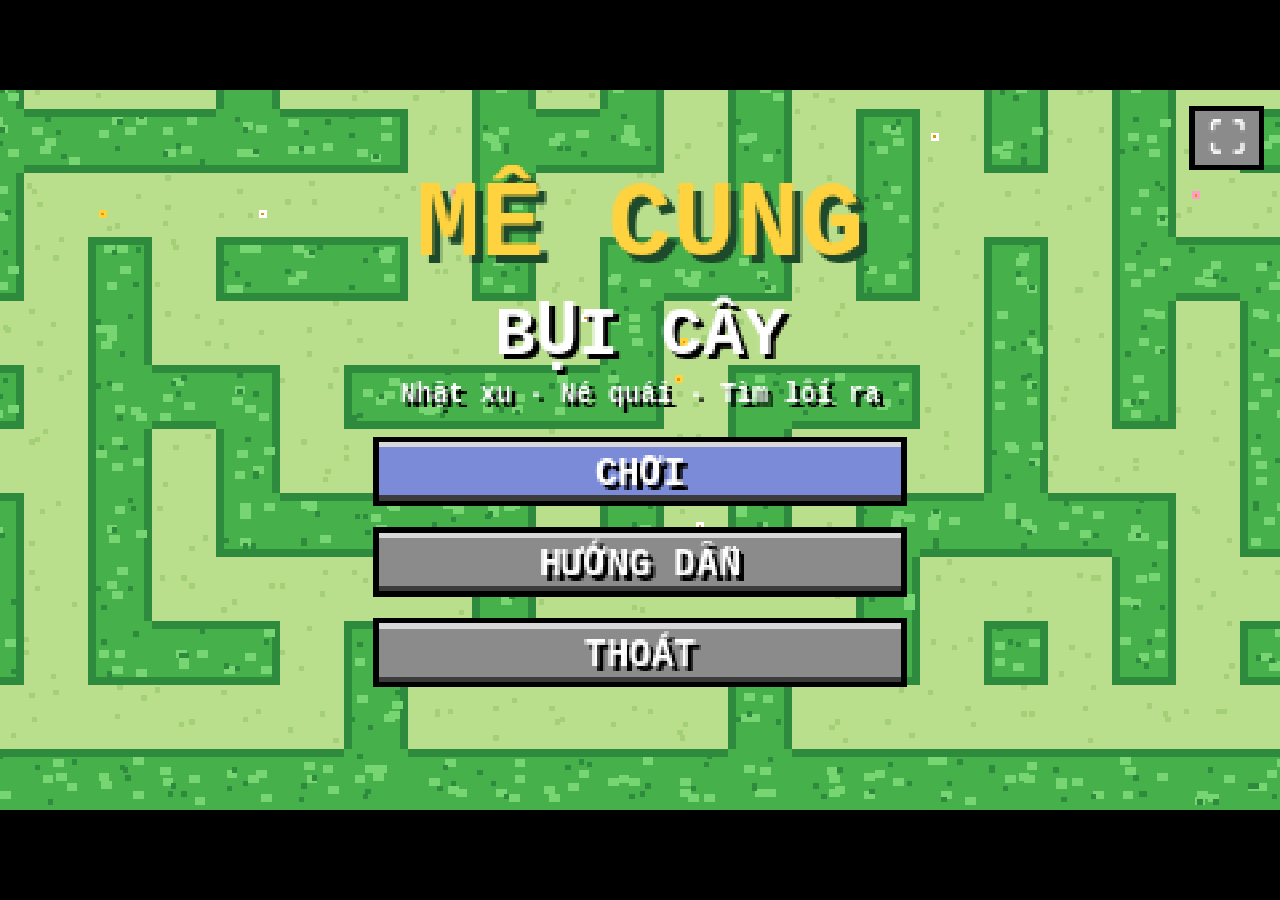
==== minigames/maze.html @ c3a794c8 "comm" ====
<!DOCTYPE html>
<html lang="vi"><head><meta charset="UTF-8"><meta name="viewport" content="width=device-width, initial-scale=1, user-scalable=no">
<title>Mê cung</title>
<style>html,body{margin:0;height:100%;background:#000;overflow:hidden}body{display:flex;align-items:center;justify-content:center}canvas{image-rendering:pixelated;display:block}</style></head>
<body><canvas id="c" width="480" height="270"></canvas>
<script src="../js/store.js"></script><script src="../js/pixel.js"></script>
<script>
/* ================== CẤU HÌNH (sửa ở đây) ================== */
const SPECIAL=['rainbow1','rainbow2','rainbow3'];   // 3 vật phẩm đặc biệt (cờ 's' trong item.js)
const XMAS_BONUS=20;                                // xu thưởng lần đầu vào phòng Giáng sinh (0 = không thưởng)
/* ====== NỘI DUNG THƯ: viết thẳng vào giữa 2 dấu ` bên dưới. Xuống dòng = sang đoạn mới, dòng trống = cách một dòng. ======
   (Không dùng dấu ` hoặc chuỗi ${ trong thư. Thư dài thì người chơi cuộn bằng phím ↑ ↓ / W S.) */
const LETTER=`Gửi đến cho người anh yêu nhất trên đời,

Chúc mừng em bé đã hoàn thành trò chơi này nhé. Tớ không biết Maii có hoàn thành đúng vào ngày giáng sinh hong nhỉ. Dù thế nào thì tớ cũng chúc Maii một mùa giáng sinh vui vẻ và thật hạnh phúc nhé, tớ mong rằng trò chơi này có thể mang lại cho Maii một chút niềm vui trong ngày giáng sinh này. Tớ mong rằng em sẽ luôn hạnh phúc dù cho ở bất kỳ đâu.

yêu em <3
p/s: i miss you so much
`;
const LF='15px "Segoe UI","Be Vietnam Pro",Roboto,Arial,sans-serif',LH=20,LVIEW=186;   // font thư (chữ thường), cao mỗi dòng, chiều cao vùng đọc
const PL={src:'../assets/player.png',fw:32,fh:32,n:4,row:{D:0,U:1,L:2}};   // sprite sheet nhân vật, hướng phải = lật hướng trái
const LV=[
 {name:'BỤI CỎ',  coins:14,loop:14,hearts:1,mons:['slime','slime','slime']},
 {name:'VƯỜN ONG',coins:18,loop:24,hearts:2,mons:['slime','slime','bee','chaser']},
 {name:'RỪNG CUỐI',coins:22,loop:34,hearts:2,mons:['bee','bee','bee','chaser','chaser']}];
/* ========================================================== */
const c=document.getElementById('c'),x=c.getContext('2d');x.imageSmoothingEnabled=false;
const VW=480,VH=270,S=24,GW=31,GH=17,EX=[29,15],XD=[29,1],RW=20,RH=11;
const R=(a,b,w,h,col)=>{x.fillStyle=col;x.fillRect(a,b,w,h)};
function T(t,a,b,size,col,al,sh){x.font='bold '+size+'px "Courier New",monospace';x.textAlign=al||'left';x.textBaseline='middle';
  if(sh!==false){x.fillStyle='#000';x.fillText(t,a+2,b+2)}x.fillStyle=col||'#fff';x.fillText(t,a,b)}
const sh=a=>a.sort(()=>Math.random()-.5);
const mz=()=>Object.assign({lv:0,xmas:false},Store.load().maze);
const nSp=()=>{const it=Store.load().items||{};return SPECIAL.filter(i=>it[i]).length};

/* ---------- Sprite ---------- */
const COIN=PX.spr(SPR.coin),HEART=PX.spr(SPR.heart),CAT=PX.spr(SPR.cat),SLIME=PX.spr(SPR.slime);
const BEE=[PX.spr(['cc....','cwc...','.wc.kk','..kkyy','..kyky','..kkyy','..kkyk','...kky','....kk','......']),
           PX.spr(['......','....kk','..kkyy','..kyky','.ckkyy','cwckyk','cwc.ky','.c..kk','......','......'])];
const BUG=PX.spr(['......','..kkkk','.krrrr','kwwrkr','kwkrrr','krrrkr','krrrrr','.krrrr','..kkkk','......']);
const BEAR=PX.spr(['kkk.....','kbbkkkkk','kbbbbbbb','kbbkbbbb','kbbbbbbb','kbbbbooo','kbbboook','.kbbbbbb','.kkrrrrr','kbbbbbbb','kbboobbb','.kkkkkkk']);
const PI=new Image();let piOK=false;PI.onload=()=>piOK=true;PI.src=PL.src;

/* ---------- Trạng thái ---------- */
let scene='title',btns=[],sel=0,tk=0,paused=false,acc=0,last=performance.now(),res={},toast='',toastT=0;
let g,bg,coins=[],hearts=[],mons=[],tot=0,px=1,py=1,pvx=1,pvy=1,hp=3,inv=0,got=0,lvl=0,dir=null,face=1,fd='D',nextAt=0,letterOpen=false,letterLines=[],ls=0;
const note=(t,n)=>{toast=t;toastT=n||120};

/* ---------- Tạo mê cung ---------- */
function gen(L){
  g=Array.from({length:GH},()=>Array(GW).fill(1));g[1][1]=0;const st=[[1,1]];
  while(st.length){
    const [a,b]=st[st.length-1];
    const d=sh([[2,0],[-2,0],[0,2],[0,-2]]).filter(([i,j])=>a+i>0&&a+i<GW-1&&b+j>0&&b+j<GH-1&&g[b+j][a+i]);
    if(!d.length){st.pop();continue}
    const [i,j]=d[0];g[b+j/2][a+i/2]=0;g[b+j][a+i]=0;st.push([a+i,b+j]);
  }
  for(let t=0,n=0;t<800&&n<L.loop;t++){      // đục thêm lối để có vòng
    const q=1+Math.random()*(GW-2)|0,r=1+Math.random()*(GH-2)|0;
    if(g[r][q]&&((q&1)!==(r&1))){g[r][q]=0;n++}
  }
}
function buildBg(){
  bg=document.createElement('canvas');bg.width=GW*S;bg.height=GH*S;const k=bg.getContext('2d');
  const f=(a,b,w,h,col)=>{k.fillStyle=col;k.fillRect(a,b,w,h)},rn=n=>Math.random()*n|0;
  const w=(q,r)=>q<0||r<0||q>=GW||r>=GH||g[r][q];
  for(let r=0;r<GH;r++)for(let q=0;q<GW;q++){
    const a=q*S,b=r*S;
    if(!g[r][q]){
      f(a,b,S,S,'#b9de8c');for(let i=0;i<3;i++)f(a+rn(21),b+rn(21),2,2,'#a3cf76');
      if(Math.random()<.05){const cc=['#fff','#ff9ec8','#ffd23f'][rn(3)],u=a+4+rn(14),v=b+4+rn(14);f(u,v,3,3,cc);f(u+1,v+1,1,1,'#e69500')}
    }else{
      const l=w(q-1,r)?0:3,rt=w(q+1,r)?0:3,t=w(q,r-1)?0:3,bt=w(q,r+1)?0:3;
      f(a,b,S,S,'#2e8b3e');f(a+l,b+t,S-l-rt,S-t-bt,'#46b04a');
      for(let i=0;i<4;i++)f(a+3+rn(16),b+3+rn(16),4,3,'#78d672');
      for(let i=0;i<3;i++)f(a+2+rn(18),b+2+rn(18),2,2,'#2e8b3e');
    }
  }
}
function load(l){
  lvl=l;const L=LV[l];gen(L);buildBg();
  px=py=pvx=pvy=1;hp=3;got=0;inv=0;fd='D';
  const used=new Set(['1,1',EX+'',XD+'']),fl=[];
  for(let r=1;r<GH-1;r++)for(let q=1;q<GW-1;q++)if(!g[r][q]&&!used.has(q+','+r))fl.push([q,r]);
  sh(fl);mons=[];
  L.mons.forEach(t=>{
    const i=fl.findIndex(([q,r])=>q+r>14);const [q,r]=fl.splice(i<0?0:i,1)[0];
    mons.push({t,x:q,y:r,nx:q,ny:r,p:1,vx:q,vy:r,sp:t==='bee'?3.4:t==='chaser'?2.3:1.9});
  });
  coins=fl.splice(0,L.coins);hearts=fl.splice(0,L.hearts);tot=coins.length;
}
function bfs(sx,sy,tx,ty){
  const s=sy*GW+sx,pr=Array(GW*GH).fill(-1),q=[s];pr[s]=s;
  for(let i=0;i<q.length;i++){
    const cu=q[i],cx=cu%GW,cy=cu/GW|0;
    if(cx===tx&&cy===ty){if(cu===s)return null;let k=cu;while(pr[k]!==s)k=pr[k];return [k%GW,k/GW|0]}
    for(const [a,b] of [[1,0],[-1,0],[0,1],[0,-1]]){const n=(cy+b)*GW+cx+a;if(!g[cy+b][cx+a]&&pr[n]<0){pr[n]=cu;q.push(n)}}
  }
  return null;
}
function pick(m,ox,oy){
  if(m.t==='chaser'&&Math.abs(m.x-px)+Math.abs(m.y-py)<9){const s=bfs(m.x,m.y,px,py);if(s){[m.nx,m.ny]=s;return}}
  const o=[[1,0],[-1,0],[0,1],[0,-1]].map(([a,b])=>[m.x+a,m.y+b]).filter(([a,b])=>!g[b][a]);
  const f=o.filter(([a,b])=>!(a===ox&&b===oy)),l=f.length?f:o;
  [m.nx,m.ny]=l[Math.random()*l.length|0];
}
function upd(){
  if(inv>0)inv--;
  mons.forEach(m=>{
    if(scene!=='play')return;
    m.p+=m.sp/60;
    if(m.p>=1){const ox=m.x,oy=m.y;m.x=m.nx;m.y=m.ny;m.p=0;pick(m,ox,oy)}
    m.vx=m.x+(m.nx-m.x)*m.p;m.vy=m.y+(m.ny-m.y)*m.p;
    if(inv<=0&&(m.vx-pvx)**2+(m.vy-pvy)**2<.4){hp--;inv=90;if(hp<=0)finish(false)}
  });
}

/* ---------- Phòng Giáng sinh ---------- */
const RS=Array.from({length:RH},()=>Array(RW).fill(false));
const GIFTS=[[15,4,0],[16,4,3],[17,4,2],[1,2,1],[2,2,4],[1,9,2],[18,9,0],[18,8,1],[5,9,3],[14,9,4]];
const BEARS=[[2,6],[17,6]];
[[0,0,20,2],[0,0,1,11],[19,0,1,11],[0,10,10,1],[11,10,9,1],[8,2,4,1],[15,2,3,2],[8,5,4,2],[7,5,1,1],[12,6,1,1]]
 .forEach(([a,b,w,h])=>{for(let j=b;j<b+h;j++)for(let i=a;i<a+w;i++)RS[j][i]=true});
GIFTS.forEach(([q,r])=>RS[r][q]=true);BEARS.forEach(([q,r])=>RS[r][q]=true);
const nearTable=()=>px>=7&&px<=12&&py>=4&&py<=7;
function openLetter(){x.font=LF;letterLines=[];LETTER.split('\n').forEach(p=>{if(!p.trim())letterLines.push('');else wrap(p,350).forEach(l=>letterLines.push(l))});ls=0;letterOpen=true}
function enterRoom(){scene='xmas';btns=[];px=pvx=10;py=pvy=9;letterOpen=false;dir=null;fd='U'}
function gift(cx,cy,i){const v=GV[i%GV.length];R(cx-10,cy+9,20,3,'rgba(0,0,0,.25)');R(cx-9,cy-6,18,16,v.D);R(cx-10,cy-9,20,6,v.L);R(cx-2,cy-9,4,19,v.R);R(cx-5,cy-13,4,4,v.R);R(cx+1,cy-13,4,4,v.R)}
function wrap(t,mw){let l='',o=[];for(const w of t.split(' ')){const n=l?l+' '+w:w;if(x.measureText(n).width>mw&&l){o.push(l);l=w}else l=n}o.push(l);return o}
function drawRoom(){
  const t=tk/60,bl=(tk>>4);
  R(0,0,VW,VH,'#1a0a0a');x.save();x.translate(0,3);
  R(0,48,480,192,'#b5763f');                                                       // sàn gỗ
  for(let i=0;i<12;i++){R(0,48+i*16,480,1,'#8b5a2b');for(let j=0;j<11;j++)R(j*48+(i&1)*24,48+i*16,1,16,'#8b5a2b')}
  R(0,0,480,48,'#a3202f');for(let i=0;i<20;i++)R(i*24,0,2,48,'#8a1a28');           // tường đỏ
  R(0,34,480,14,'#5c1a1a');R(0,44,480,4,'#3b0f12');
  R(0,0,480,5,'#2e8b3e');for(let i=0;i<40;i++)R(i*12+4,5,4,4,['#ff3b5c','#ffd23f','#4fd6ff'][(i+bl)%3]);   // dây đèn
  R(72,6,60,34,'#5c3a1a');R(75,9,54,28,'#10264a');R(100,9,2,28,'#5c3a1a');R(75,22,54,2,'#5c3a1a');          // cửa sổ
  for(let i=0;i<8;i++)R(78+(i*17)%48,10+((tk>>1)+i*9)%26,2,2,'#fff');R(66,6,8,36,'#c0392b');R(130,6,8,36,'#c0392b');
  R(150,14,20,20,'#2e8b3e');R(155,19,10,10,'#a3202f');R(155,32,10,4,'#ff3b5c');R(152,16,3,3,'#ff3b5c');R(165,24,3,3,'#ffd23f');   // vòng nguyệt quế
  R(186,2,108,8,'#5c3a1a');R(192,8,96,64,'#8b8b8b');                                                        // lò sưởi
  for(let j=0;j<5;j++)for(let i=0;i<6;i++)R(192+i*16+(j&1)*8,10+j*13,15,1,'#6b6b6b');
  R(208,26,64,46,'#1a0a0a');R(212,66,56,6,'#5c3a1a');
  for(let i=0;i<5;i++){const h=14+(((tk>>2)+i*3)%3)*6;R(214+i*11,66-h,9,h,i&1?'#ffd23f':'#ff7a1a');R(216+i*11,66-h/2,5,h/2,'#ff3b5c')}
  R(198,10,9,18,'#ff3b5c');R(198,10,9,4,'#fff');R(268,10,9,18,'#2e8b3e');R(268,10,9,4,'#fff');            // tất treo
  R(144,96,192,120,'#ffd23f');R(148,100,184,112,'#a3202f');R(158,110,164,92,'#c0392b');R(166,118,148,76,'#a3202f');R(170,122,140,68,'#c0392b');   // thảm
  x.globalAlpha=.1+.04*Math.sin(t*6);R(150,72,180,120,'#ff7a1a');x.globalAlpha=1;                     // ánh lửa
  R(168,120,20,26,'#5c3a1a');R(170,128,16,14,'#c0392b');R(292,144,20,26,'#5c3a1a');R(294,150,16,14,'#c0392b');   // ghế
  x.drawImage(BEAR,170,112);
  R(192,118,96,36,'#c9833a');R(192,118,96,3,'#e8a85a');R(192,154,96,14,'#8b5a2b');R(194,168,6,4,'#5c3a1a');R(280,168,6,4,'#5c3a1a');  // bàn
  R(204,124,6,10,'#fff');R(205,119,4,5,(tk>>3)&1?'#ffd23f':'#ff7a1a');R(264,126,10,8,'#fff');R(274,128,3,4,'#fff');
  R(232,128,24,16,'#fff8e6');R(232,128,24,2,'#e0d0b0');R(241,133,6,6,'#ff3b5c');                               // lá thư
  const tc=396;for(let i=0;i<4;i++){const w=24+i*16,y=10+i*20;R(tc-w/2,y,w,22,i&1?'#2e8b3e':'#3da34d');R(tc-w/2,y+18,w,4,'#1f6b2c');
    for(let j=0;j<3;j++)R(tc-w/2+(j+1)*w/4-2,y+8+(j&1)*6,4,4,['#ff3b5c','#ffd23f','#4fd6ff'][(bl+i+j)%3])}
  R(tc-5,90,10,8,'#5c3a1a');const sp=bl&1?'#fff3a8':'#ffd23f';R(tc-5,0,10,10,sp);R(tc-2,-4,4,18,sp);R(tc-8,2,16,4,sp);   // cây thông
  GIFTS.forEach(([q,r,i])=>gift(q*S+12,r*S+14,i));
  BEARS.forEach(([q,r])=>{R(q*S+2,r*S+20,20,3,'rgba(0,0,0,.25)');x.drawImage(BEAR,q*S+4,r*S)});
  R(0,240,480,24,'#3b0f12');R(0,240,480,3,'#5c1a1a');R(240,240,24,24,'#8b5a2b');R(244,244,16,20,'#c9833a');R(256,254,3,3,'#ffd23f');   // cửa ra
  drawPlayer();
  if(!letterOpen){if(nearTable())T('SPACE: ĐỌC THƯ',240,100,11,'#fff','center');else T('▼',244,112+Math.sin(t*5)*3,12,'#ffd23f','center')}
  x.restore();
  if(letterOpen){
    x.globalAlpha=.6;R(0,0,VW,VH,'#000');x.globalAlpha=1;
    R(40,10,400,250,'#000');R(43,13,394,244,'#fff3d6');R(43,13,394,4,'#ff3b5c');R(43,253,394,4,'#ff3b5c');
    x.save();x.beginPath();x.rect(50,28,380,LVIEW);x.clip();x.font=LF;x.textAlign='left';x.textBaseline='middle';x.fillStyle='#4a2a1a';
    letterLines.forEach((l,i)=>x.fillText(l,62,28+i*LH+LH/2-ls));x.restore();
    const mx=Math.max(0,letterLines.length*LH-LVIEW);x.font='12px "Segoe UI",Arial,sans-serif';x.textAlign='center';x.fillStyle='#a3202f';
    x.fillText((ls>0?'▲ ':'')+(ls<mx?'▼ cuộn: ↑ ↓ ·  ':'')+'SPACE / ESC: đóng thư',240,243);
  }
}

/* ---------- Điều khiển nhân vật ---------- */
function mv(d){
  const [a,b]={L:[-1,0],R:[1,0],U:[0,-1],D:[0,1]}[d];
  if(scene==='xmas'){
    if(letterOpen){const mx=Math.max(0,letterLines.length*LH-LVIEW);if(d==='U')ls=Math.max(0,ls-LH);if(d==='D')ls=Math.min(mx,ls+LH);return}fd=d;if(a)face=a;const nx=px+a,ny=py+b;
    if(ny===RH-1&&nx===10){toSelect();return}
    if(RS[ny][nx])return;px=nx;py=ny;return;
  }
  if(scene!=='play'||paused)return;
  fd=d;if(a)face=a;if(g[py+b][px+a])return;px+=a;py+=b;
  let k=coins.findIndex(([q,r])=>q===px&&r===py);
  if(k>=0){coins.splice(k,1);got++}
  k=hearts.findIndex(([q,r])=>q===px&&r===py);
  if(k>=0&&hp<3){hearts.splice(k,1);hp++}
  if(px===EX[0]&&py===EX[1])finish(true);
  else if(lvl===2&&px===XD[0]&&py===XD[1]){
    const n=nSp();
    if(n>=3)finish(true,true);else note('CỔNG KHÓA! Cần 3 Trái Tim Cầu Vồng ('+n+'/3)',160);
  }
}
function drawPlayer(){
  if(inv>0&&((tk/5|0)&1))return;
  const cx=pvx*S+12,cy=pvy*S+12,mvg=Math.abs(px-pvx)+Math.abs(py-pvy)>.06;
  x.save();R(cx-6,cy+9,12,3,'rgba(0,0,0,.2)');
  if(piOK){
    const fr=mvg?(tk/7|0)%PL.n:0,row=PL.row[fd==='R'?'L':fd];
    x.translate(cx,cy);if(fd==='R')x.scale(-1,1);x.drawImage(PI,fr*PL.fw,row*PL.fh,PL.fw,PL.fh,-S/2,-S/2,S,S);
  }else{x.translate(cx,cy+(mvg?Math.sin(tk/3)*1.5:0));x.scale(face,1);x.drawImage(CAT,-CAT.width/2,-CAT.height/2)}
  x.restore();
}

/* ---------- Bắt đầu / kết thúc màn ---------- */
function startLevel(i){goFull();load(i);scene='play';paused=false;btns=[];dir=null;note('MÀN '+(i+1)+': '+LV[i].name,150)}
function finish(win,xm){
  if(scene!=='play')return;
  const bonus=win?4+lvl*2:0,r=win?got+bonus:0;let extra=0;
  Store.update(s=>{
    s.maze=Object.assign({lv:0,xmas:false},s.maze);
    if(win)s.maze.lv=Math.max(s.maze.lv,Math.min(lvl+1,2));
    if(xm&&!s.maze.xmas){s.maze.xmas=true;extra=XMAS_BONUS}
    s.coins+=r+extra;
  });
  res={win,got,bonus,total:r+extra};
  if(xm){enterRoom();note('PHÒNG GIÁNG SINH! +'+(r+extra)+' xu',200);return}
  scene='result';
  menu([{t:'CHƠI LẠI',fn:()=>startLevel(lvl)}].concat(win&&lvl<2?[{t:'MÀN TIẾP THEO',fn:()=>startLevel(lvl+1)}]:[],[{t:'CHỌN MÀN',fn:toSelect}]),176);
}
function togglePause(){
  if(scene!=='play')return;paused=!paused;
  if(paused)menu([{t:'TIẾP TỤC',fn:()=>{paused=false;btns=[]}},{t:'VỀ CHỌN MÀN',fn:toSelect}],120);else btns=[];
}

/* ---------- Menu ---------- */
function menu(items,y0,w=200,h=26,gap=8){btns=items.map((b,i)=>Object.assign({x:(VW-w)/2,y:y0+i*(h+gap),w,h},b));sel=Math.max(0,btns.findIndex(b=>b.en!==false))}
function toTitle(){scene='title';paused=false;menu([{t:'CHƠI',fn:toSelect},{t:'HƯỚNG DẪN',fn:()=>{scene='how';menu([{t:'ĐÃ HIỂU',fn:toTitle}],228)}},{t:'THOÁT',fn:()=>location.href='../missions.html'}],130)}
function toSelect(){
  scene='select';paused=false;const u=mz().lv;
  btns=LV.map((l,i)=>({x:22+i*150,y:50,w:136,h:130,lv:i,en:i<=u,fn:()=>startLevel(i)}));
  const xm=mz().xmas&&nSp()>=3;
  btns.push({x:22,y:204,w:xm?136:200,h:26,t:'QUAY LẠI',fn:toTitle});
  if(xm)btns.push({x:172,y:204,w:286,h:26,t:'PHÒNG GIÁNG SINH',fn:()=>{goFull();enterRoom()}});
  sel=Math.min(u,2);
}
function goFull(){try{const e=document.documentElement;(e.requestFullscreen||e.webkitRequestFullscreen||function(){}).call(e)}catch(_){}}
const FS={x:446,y:6,w:28,h:24};
function drawBtn(b,i){
  const hot=i===sel&&b.en!==false;
  R(b.x,b.y,b.w,b.h,'#000');R(b.x+2,b.y+2,b.w-4,b.h-4,hot?'#7b8bd8':'#8b8b8b');
  R(b.x+2,b.y+2,b.w-4,2,'#d8d8d8');R(b.x+2,b.y+b.h-4,b.w-4,2,'#3c3c3c');
  T(b.t,b.x+b.w/2,b.y+b.h/2+1,b.h>20?14:11,'#fff','center');
}
function drawCard(b,i){
  const hot=i===sel&&b.en!==false,l=LV[b.lv],im=[SLIME,BEE[0],BUG][b.lv];
  R(b.x,b.y,b.w,b.h,hot?'#fff':'#000');R(b.x+3,b.y+3,b.w-6,b.h-6,'#000');R(b.x+5,b.y+5,b.w-10,56,'#b9de8c');R(b.x+5,b.y+5,b.w-10,10,'#46b04a');R(b.x+5,b.y+51,b.w-10,10,'#46b04a');
  x.drawImage(CAT,b.x+b.w/2-24,b.y+22);x.drawImage(im,b.x+b.w/2+10,b.y+22);
  T('MÀN '+(b.lv+1),b.x+b.w/2,b.y+76,12,'#ffd23f','center');T(l.name,b.x+b.w/2,b.y+92,11,'#fff','center');
  T(b.lv===2?'CỔNG GIÁNG SINH':'QUA MÀN LẤY XU',b.x+b.w/2,b.y+112,9,'#aaa','center',false);
  if(b.en===false){x.globalAlpha=.7;R(b.x+3,b.y+3,b.w-6,b.h-6,'#000');x.globalAlpha=1;R(b.x+b.w/2-6,b.y+40,12,12,'#555');R(b.x+b.w/2-4,b.y+42,8,10,'#000');R(b.x+b.w/2-8,b.y+50,16,14,'#ffd23f');R(b.x+b.w/2-2,b.y+54,4,6,'#000')}
  else if(mz().lv>b.lv)T('✓ XONG',b.x+b.w/2,b.y+58,11,'#5cd65c','center');
}
function panel(a,b,w,h){R(a,b,w,h,'#000');R(a+3,b+3,w-6,h-6,'#2b2b3a');R(a+3,b+3,w-6,3,'#5a5a72')}

/* ---------- Vẽ ---------- */
function drawMaze(){
  const cx=Math.round(Math.max(0,Math.min(GW*S-VW,pvx*S+12-VW/2))),cy=Math.round(Math.max(0,Math.min(GH*S-VH,pvy*S+12-VH/2))),t=tk/60;
  x.save();x.translate(-cx,-cy);x.drawImage(bg,0,0);
  let a=EX[0]*S,b=EX[1]*S;R(a+4,b+2,16,22,'#5c3a1a');R(a+6,b+4,12,20,'#8b5a2b');R(a+14,b+14,3,3,'#ffd23f');
  if(lvl===2){const ok=nSp()>=3,u=XD[0]*S,v=XD[1]*S;
    R(u+2,v+1,20,23,ok?((tk>>4)&1?'#ffd23f':'#fff3a8'):'#8892a8');R(u+5,v+5,14,19,ok?'#c0392b':'#4a5166');
    if(ok)R(u+9,v+1,6,3,'#5cd65c');else{R(u+9,v+12,6,7,'#ffd23f');R(u+10,v+8,4,5,'#ffd23f');R(u+11,v+9,2,3,'#4a5166')}}
  coins.forEach(([q,r])=>x.drawImage(COIN,q*S+4,r*S+4+Math.round(Math.sin(t*5+q)*2)));
  hearts.forEach(([q,r])=>x.drawImage(HEART,q*S+4,r*S+6+Math.round(Math.sin(t*5+r)*2)));
  const ctr=(im,px_,py_)=>x.drawImage(im,Math.round(px_-im.width/2),Math.round(py_-im.height/2));
  mons.forEach(m=>{const mx=m.vx*S+12,my=m.vy*S+12;R(mx-6,my+9,12,3,'rgba(0,0,0,.18)');
    if(m.t==='slime')ctr(SLIME,mx,my-Math.abs(Math.sin(t*6+m.x))*3);
    else if(m.t==='bee')ctr(BEE[(tk/5|0)&1],mx,my+Math.sin(t*8)*2-3);
    else ctr(BUG,mx+Math.sin(t*16),my)});
  drawPlayer();x.restore();
}
function drawHud(){
  for(let i=0;i<3;i++){x.globalAlpha=i<hp?1:.3;x.drawImage(HEART,8+i*20,8);x.globalAlpha=1}
  x.drawImage(COIN,8,26);T('x'+got+'/'+tot,28,34,14);
  T('MÀN '+(lvl+1)+' · '+LV[lvl].name,VW/2,14,11,'#fff','center');
}
function menuBg(){x.drawImage(bg,-Math.round((GW*S-VW)*(.5+.5*Math.sin(tk/300))),-Math.round((GH*S-VH)*(.5+.5*Math.cos(tk/400))))}
function draw(){
  x.clearRect(0,0,VW,VH);
  if(scene==='play'||scene==='result'){drawMaze();drawHud()}else if(scene==='xmas')drawRoom();else menuBg();
  if(scene==='title'){
    T('MÊ CUNG',VW/2+3,52+3,40,'#1d4a2a','center',false);T('MÊ CUNG',VW/2,52,40,'#ffd23f','center',false);
    T('BỤI CÂY',VW/2+2,92+2,26,'#000','center',false);T('BỤI CÂY',VW/2,92,26,'#fff','center',false);
    T('Nhặt xu · Né quái · Tìm lối ra',VW/2,114,10,'#fff','center');
  }
  if(scene==='how'){
    panel(40,14,400,206,0);T('HƯỚNG DẪN',VW/2,32,16,'#ffd23f','center');
    ['WASD hoặc phím mũi tên : di chuyển','Nhặt xu, đến cửa gỗ ở góc dưới phải để qua màn','Chạm quái mất 1 tim (3 tim mỗi màn), nhặt ♥ để hồi','Xu chỉ nhận khi HOÀN THÀNH màn, hết tim thì chơi lại','Qua màn trước mới mở được màn sau','Màn 3: cổng vàng ở góc trên phải dẫn tới phòng đặc biệt','Cần đủ 3 Trái Tim Cầu Vồng gắp từ máy gắp để mở','Trong phòng: lại gần bàn, SPACE để đọc thư','Esc: tạm dừng · ⛶ góc phải: toàn màn hình'].forEach((l,i)=>T(l,52,58+i*17,10,'#fff','left',false));
  }
  if(scene==='select')T('CHỌN MÀN',VW/2,30,22,'#fff','center');
  if(scene==='result'||paused){x.globalAlpha=.6;R(0,0,VW,VH,'#000');x.globalAlpha=1}
  if(scene==='result'){
    panel(110,20,260,140,0);T(res.win?'QUA MÀN!':'HẾT TIM!',VW/2,42,20,res.win?'#5cd65c':'#ff3b5c','center');
    T('Xu nhặt được: '+res.got+'/'+tot,VW/2,72,12,'#fff','center');
    T(res.win?'Qua màn: +'+res.bonus+' xu':'Xu chỉ nhận khi qua màn',VW/2,94,12,'#fff','center');
    T('TỔNG NHẬN: '+res.total+' XU',VW/2,126,14,'#ffd23f','center');
  }
  if(paused)T('TẠM DỪNG',VW/2,80,22,'#fff','center');
  btns.forEach((b,i)=>b.lv!==undefined?drawCard(b,i):drawBtn(b,i));
  if(toastT>0&&(scene==='play'||scene==='xmas'))T(toast,VW/2,scene==='xmas'?36:60,13,'#ffd23f','center');
  if(scene!=='play'||paused){R(FS.x,FS.y,FS.w,FS.h,'#000');R(FS.x+2,FS.y+2,FS.w-4,FS.h-4,'#8b8b8b');T('⛶',FS.x+FS.w/2,FS.y+FS.h/2+1,14,'#fff','center',false)}
}

/* ---------- Điều khiển ---------- */
function fit(){const s=Math.min(innerWidth/VW,innerHeight/VH);c.style.width=Math.floor(VW*s)+'px';c.style.height=Math.floor(VH*s)+'px'}
addEventListener('resize',fit);document.addEventListener('fullscreenchange',fit);fit();
const lp=e=>{const r=c.getBoundingClientRect();return{x:(e.clientX-r.left)*VW/r.width,y:(e.clientY-r.top)*VH/r.height}};
const inB=(b,q)=>q.x>=b.x&&q.x<=b.x+b.w&&q.y>=b.y&&q.y<=b.y+b.h;
function moveSel(d){if(!btns.length)return;for(let i=1;i<=btns.length;i++){const k=(sel+d*i+btns.length*4)%btns.length;if(btns[k].en!==false){sel=k;return}}}
function activate(){const b=btns[sel];if(b&&b.en!==false&&b.fn)b.fn()}
c.addEventListener('pointermove',e=>{const q=lp(e);btns.forEach((b,i)=>{if(b.en!==false&&inB(b,q))sel=i})});
c.addEventListener('pointerdown',e=>{
  const q=lp(e);
  if(scene==='play'&&!paused)return;
  if(inB(FS,q)){document.fullscreenElement?document.exitFullscreen():goFull();return}
  const i=btns.findIndex(b=>b.en!==false&&inB(b,q));if(i>=0){sel=i;btns[i].fn()}
});
const KM={ArrowLeft:'L',KeyA:'L',ArrowRight:'R',KeyD:'R',ArrowUp:'U',KeyW:'U',ArrowDown:'D',KeyS:'D'};   // e.code: không bị ảnh hưởng bởi bộ gõ tiếng Việt
function press(d){dir=d;mv(d);nextAt=performance.now()+280}      // 1 lần bấm = 1 ô; giữ lâu hơn 0.28s mới đi liên tục
function repeat(){const n=performance.now();if(dir&&n>=nextAt){mv(dir);nextAt=n+170}}
addEventListener('keydown',e=>{
  const k=e.code;
  if((scene==='play'&&!paused)||scene==='xmas'){
    if(KM[k]){e.preventDefault();if(!e.repeat)press(KM[k]);return}
    if(e.repeat)return;
    if(scene==='xmas'){
      if(k==='Space'||k==='Enter'||k==='KeyE'){e.preventDefault();if(letterOpen)letterOpen=false;else if(nearTable())openLetter()}
      else if(k==='Escape'){if(letterOpen)letterOpen=false;else toSelect()}
      return;
    }
    if(k==='Escape')togglePause();return;
  }
  if(e.repeat)return;
  if(k==='ArrowUp'||k==='KeyW'||k==='ArrowLeft'||k==='KeyA'){moveSel(-1);e.preventDefault()}
  else if(k==='ArrowDown'||k==='KeyS'||k==='ArrowRight'||k==='KeyD'){moveSel(1);e.preventDefault()}
  else if(k==='Enter'||k==='Space'){activate();e.preventDefault()}
  else if(k==='Escape'){if(paused)togglePause();else if(scene==='how'||scene==='select')toTitle()}
});
addEventListener('keyup',e=>{if(KM[e.code]===dir)dir=null});
addEventListener('blur',()=>{dir=null});

/* ---------- Vòng lặp ---------- */
function step(){
  if(toastT>0)toastT--;
  if((scene==='play'&&!paused)||scene==='xmas'){pvx+=(px-pvx)*.25;pvy+=(py-pvy)*.25;repeat()}
  if(scene==='play'&&!paused)upd();
}
gen(LV[0]);buildBg();toTitle();
(function loop(n){acc+=Math.min(100,n-last);last=n;tk++;while(acc>=16.67){step();acc-=16.67}draw();requestAnimationFrame(loop)})(last);
</script></body></html>
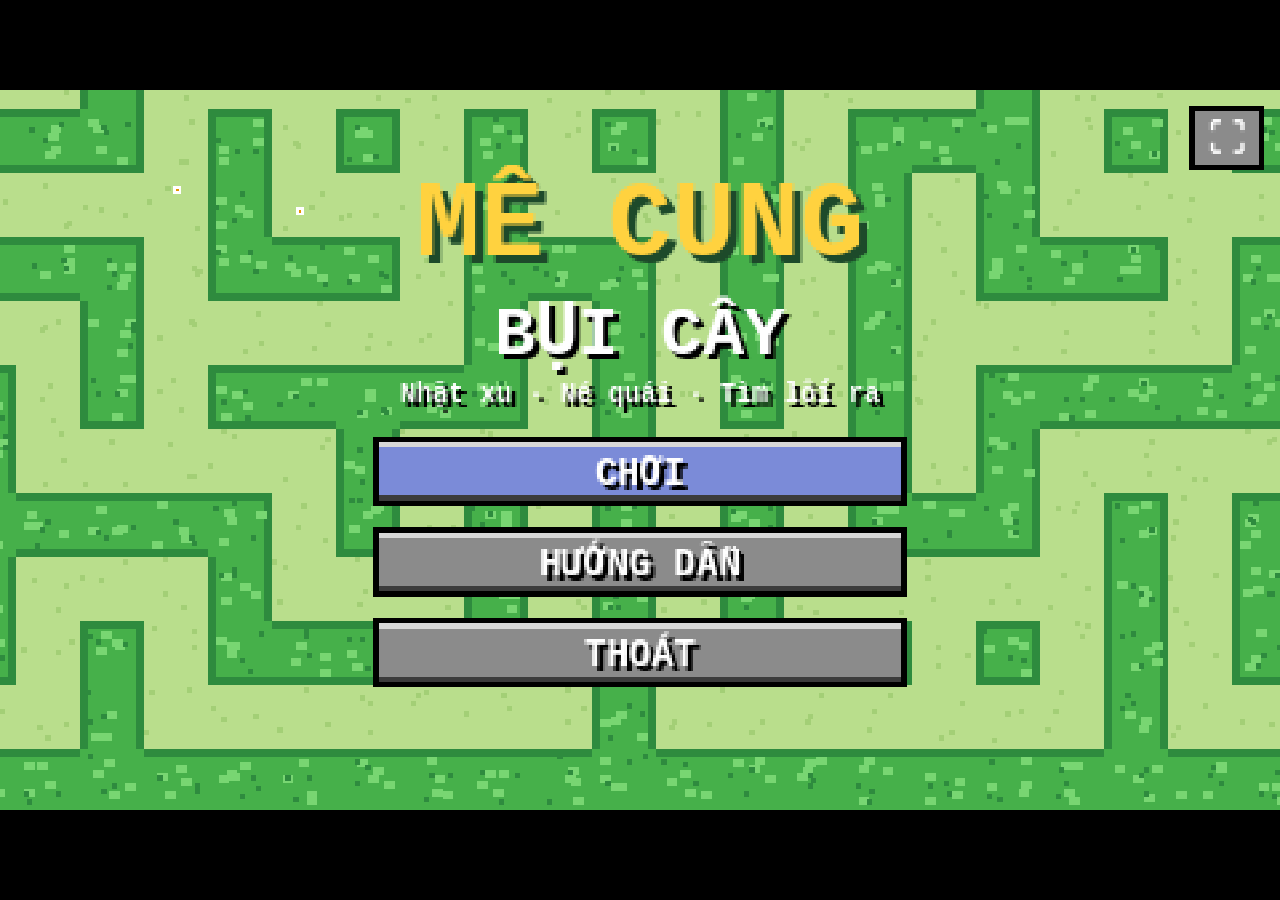
==== commit 86592cbb: "comm" ====
--- a/minigames/maze.html
+++ b/minigames/maze.html
@@ -170,15 +170,26 @@
 }
 
 /* ---------- Điều khiển nhân vật ---------- */
-function mv(d){
-  const [a,b]={L:[-1,0],R:[1,0],U:[0,-1],D:[0,1]}[d];
-  if(scene==='xmas'){
-    if(letterOpen){const mx=Math.max(0,letterLines.length*LH-LVIEW);if(d==='U')ls=Math.max(0,ls-LH);if(d==='D')ls=Math.min(mx,ls+LH);return}fd=d;if(a)face=a;const nx=px+a,ny=py+b;
-    if(ny===RH-1&&nx===10){toSelect();return}
-    if(RS[ny][nx])return;px=nx;py=ny;return;
-  }
-  if(scene!=='play'||paused)return;
-  fd=d;if(a)face=a;if(g[py+b][px+a])return;px+=a;py+=b;
+/* ---------- Di chuyển mượt ---------- */
+const held=[];            // các phím đang giữ (phím bấm sau cùng được ưu tiên)
+const SPD=0.09;           // ô/frame, ~5.4 ô/giây. Tăng = đi nhanh hơn
+const HB=0.3;             // nửa kích thước hitbox (tính theo ô). Nhỏ = dễ lách góc, lớn = dễ kẹt
+let moving=false,lcx=-1,lcy=-1;
+
+function mv(d){           // chỉ còn dùng để cuộn thư
+  const mx=Math.max(0,letterLines.length*LH-LVIEW);
+  if(d==='U')ls=Math.max(0,ls-LH);
+  if(d==='D')ls=Math.min(mx,ls+LH);
+}
+function solid(q,r){
+  if(scene==='xmas')return q<0||r<0||q>=RW||r>=RH||RS[r][q];
+  return q<0||r<0||q>=GW||r>=GH||g[r][q];
+}
+const hit=(a,b)=>[[-HB,-HB],[HB,-HB],[-HB,HB],[HB,HB]].some(([i,j])=>solid(Math.round(a+i),Math.round(b+j)));
+
+function onCell(){        // chạy mỗi khi bước sang ô mới: nhặt xu, cửa thoát...
+  if(px===lcx&&py===lcy)return;lcx=px;lcy=py;
+  if(scene==='xmas'){if(px===10&&py===RH-1)toSelect();return}
   let k=coins.findIndex(([q,r])=>q===px&&r===py);
   if(k>=0){coins.splice(k,1);got++}
   k=hearts.findIndex(([q,r])=>q===px&&r===py);
@@ -189,13 +200,29 @@
     if(n>=3)finish(true,true);else note('CỔNG KHÓA! Cần 3 Trái Tim Cầu Vồng ('+n+'/3)',160);
   }
 }
+function walk(){
+  moving=false;
+  if(letterOpen||(scene==='play'&&paused)||!held.length)return;
+  const d=held[held.length-1],[a,b]={L:[-1,0],R:[1,0],U:[0,-1],D:[0,1]}[d];
+  fd=d;if(a)face=a;
+  const ox=pvx,oy=pvy;
+  if(!hit(pvx+a*SPD,pvy))pvx+=a*SPD;     // trượt theo từng trục nên cọ vào tường không bị kẹt
+  if(!hit(pvx,pvy+b*SPD))pvy+=b*SPD;
+  if(scene==='play'){                    // tự căn giữa hành lang để rẽ góc dễ hơn
+    if(a){const n=pvy+(Math.round(pvy)-pvy)*.2;if(!hit(pvx,n))pvy=n}
+    if(b){const n=pvx+(Math.round(pvx)-pvx)*.2;if(!hit(n,pvy))pvx=n}
+  }
+  moving=pvx!==ox||pvy!==oy;
+  px=Math.round(pvx);py=Math.round(pvy);
+  onCell();
+}
 function drawPlayer(){
   if(inv>0&&((tk/5|0)&1))return;
-  const cx=pvx*S+12,cy=pvy*S+12,mvg=Math.abs(px-pvx)+Math.abs(py-pvy)>.06;
+  const cx=pvx*S+12,cy=pvy*S+12,mvg=moving;
   x.save();R(cx-6,cy+9,12,3,'rgba(0,0,0,.2)');
   if(piOK){
     const fr=mvg?(tk/7|0)%PL.n:0,row=PL.row[fd==='R'?'L':fd];
-    x.translate(cx,cy);if(fd==='R')x.scale(-1,1);x.drawImage(PI,fr*PL.fw,row*PL.fh,PL.fw,PL.fh,-S/2,-S/2,S,S);
+    x.translate(cx,cy);if(fd==='R')x.scale(-1,1);x.drawImage(PI,fr*PL.fw,row*PL.fh,PL.fw,PL.fh,-16,-21,32,32);
   }else{x.translate(cx,cy+(mvg?Math.sin(tk/3)*1.5:0));x.scale(face,1);x.drawImage(CAT,-CAT.width/2,-CAT.height/2)}
   x.restore();
 }
@@ -320,7 +347,9 @@
 addEventListener('keydown',e=>{
   const k=e.code;
   if((scene==='play'&&!paused)||scene==='xmas'){
-    if(KM[k]){e.preventDefault();if(!e.repeat)press(KM[k]);return}
+    if(KM[k]){e.preventDefault();
+  if(letterOpen){if(!e.repeat)mv(KM[k]);return}          
+  if(!held.includes(KM[k]))held.push(KM[k]);return}
     if(e.repeat)return;
     if(scene==='xmas'){
       if(k==='Space'||k==='Enter'||k==='KeyE'){e.preventDefault();if(letterOpen)letterOpen=false;else if(nearTable())openLetter()}
@@ -335,13 +364,13 @@
   else if(k==='Enter'||k==='Space'){activate();e.preventDefault()}
   else if(k==='Escape'){if(paused)togglePause();else if(scene==='how'||scene==='select')toTitle()}
 });
-addEventListener('keyup',e=>{if(KM[e.code]===dir)dir=null});
-addEventListener('blur',()=>{dir=null});
+addEventListener('keyup',e=>{const i=held.indexOf(KM[e.code]);if(i>=0)held.splice(i,1)});
+addEventListener('blur',()=>{held.length=0});
 
 /* ---------- Vòng lặp ---------- */
 function step(){
   if(toastT>0)toastT--;
-  if((scene==='play'&&!paused)||scene==='xmas'){pvx+=(px-pvx)*.25;pvy+=(py-pvy)*.25;repeat()}
+  if((scene==='play'&&!paused)||scene==='xmas')walk();
   if(scene==='play'&&!paused)upd();
 }
 gen(LV[0]);buildBg();toTitle();
